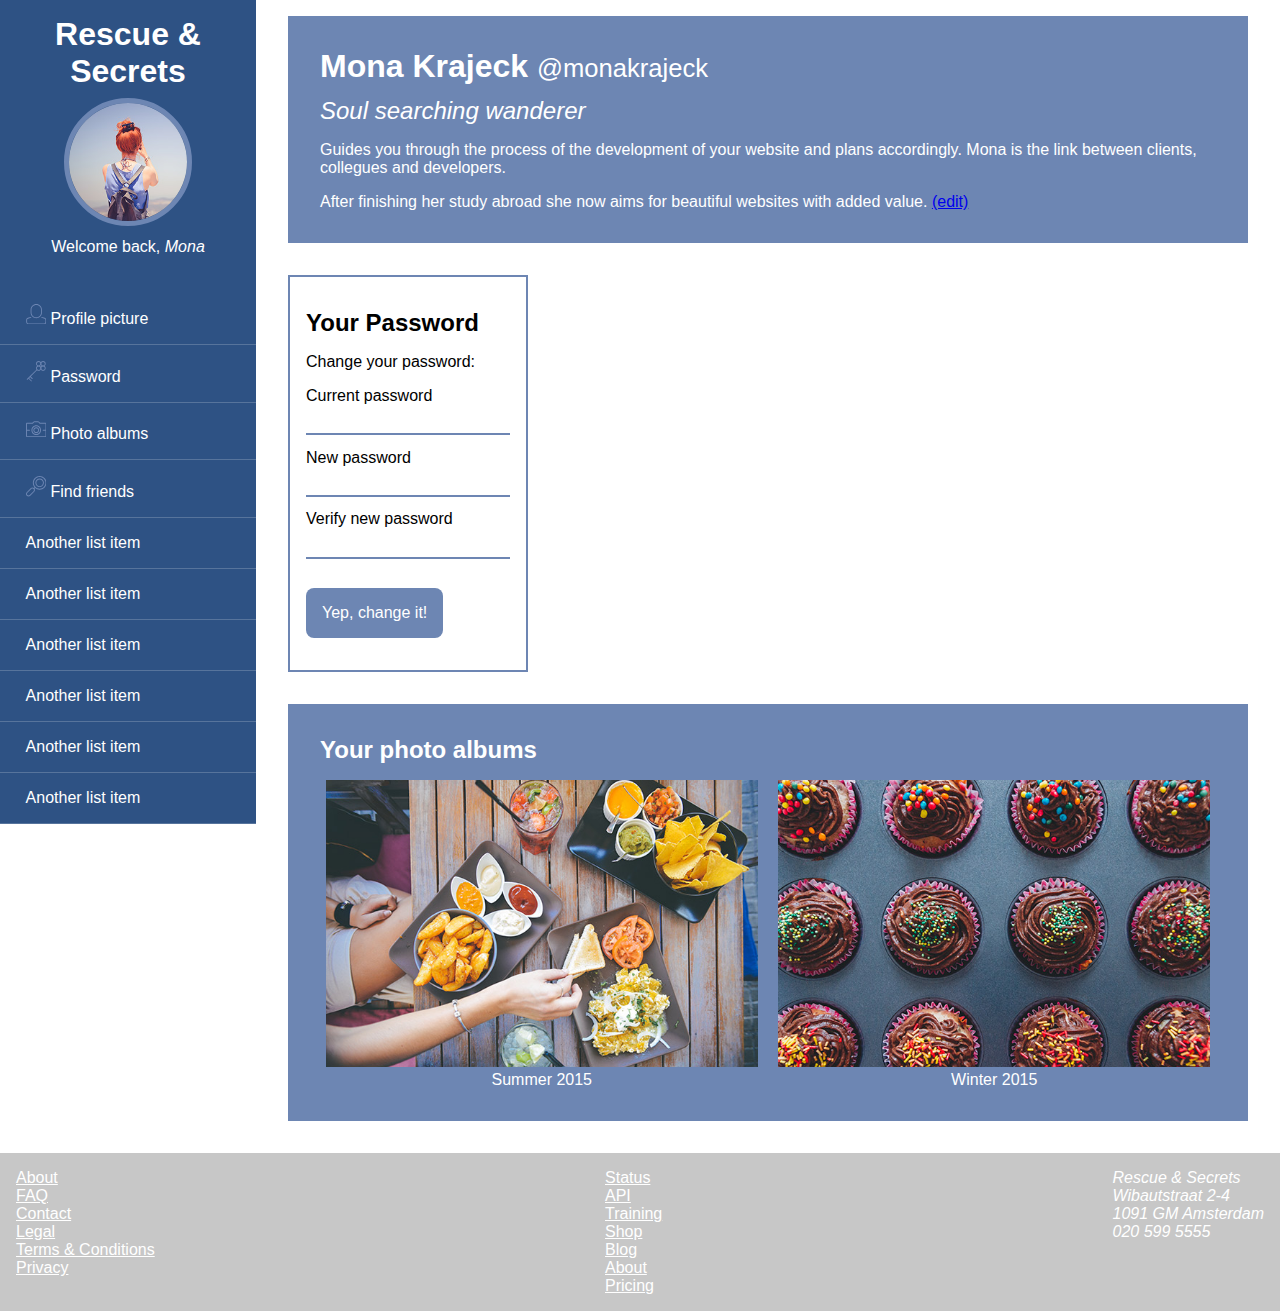
==== exercise-1/index.html @ d5159899 "name change for structure" ====
<!DOCTYPE html>
<html lang="en">
	<head>
		<meta charset="utf-8">
		<title>Profile of Mona Krajeck</title>
		<meta name="description" content="">
		<meta name="viewport" content="width=device-width, initial-scale=1">
		<link href='favicon.ico' rel='shortcut icon'>
		<link rel="stylesheet" href="style.css">
	</head>
	<body>

		<!-- De header, met een navigatie -->

		<header>
			<h1>Rescue & Secrets</h1>
			<figure>
				<img src="images/profile-picture-thumb.jpg" alt="Profile picture of Monica Krajeck">
			</figure>
			<p>Welcome back, <em>Mona</em></p>
			<nav>
				<ul>
					<li>
						<a href="#profile-picture">
							<svg xmlns="http://www.w3.org/2000/svg" version="1.1" x="0" y="0" width="622.4" height="622.4" viewBox="0 0 622.4 622.4" xml:space="preserve"><path d="M312.5 430.4c-95.3 0-172.9-77.6-172.9-172.9v-84.6C139.6 77.6 217.1 0 312.5 0 407.8 0 485.4 77.6 485.4 172.9v84.6C485.4 352.8 407.8 430.4 312.5 430.4zM312.5 27.4c-80.2 0-145.5 65.3-145.5 145.5v84.6c0 80.2 65.3 145.5 145.5 145.5 80.2 0 145.5-65.3 145.5-145.5v-84.6C458 92.7 392.7 27.4 312.5 27.4zM543.8 622.4H78.6c-40.5 0-73.4-32.9-73.4-73.4V484.6c0-24 12.1-56.1 69.6-72.9l69.6-19.3c7.3-2 14.8 2.3 16.9 9.6 2 7.3-2.3 14.8-9.6 16.9l-69.4 19.2c-49.7 14.5-49.7 38.6-49.7 46.5v64.4c0 25.4 20.6 46 46 46h465.2c25.4 0 46-20.6 46-46V484.6c0-21.4-16.8-37-49.8-46.5l-66.2-18.5c-7.3-2-11.5-9.6-9.5-16.9 2-7.3 9.6-11.6 16.9-9.5l66.3 18.5c57.6 16.6 69.7 48.8 69.7 72.9v64.4C617.2 589.5 584.3 622.4 543.8 622.4z"/></svg>
							Profile picture
						</a>
					</li>
					<li>
						<a href="#password">
							<svg xmlns="http://www.w3.org/2000/svg" version="1.1" x="0" y="0" width="663.1" height="663.1" viewBox="0 0 663.1 663.1" xml:space="preserve"><path d="M552.4 170.2c-46.9 0-85.1-38.2-85.1-85.1 0-46.9 38.2-85.1 85.1-85.1 46.9 0 85.1 38.2 85.1 85.1C637.5 132.1 599.3 170.2 552.4 170.2zM552.4 28.6c-31.2 0-56.6 25.4-56.6 56.6 0 31.2 25.4 56.6 56.6 56.6 31.2 0 56.6-25.4 56.6-56.6C609 53.9 583.6 28.6 552.4 28.6zM552.4 318.4L552.4 318.4c-46.9 0-85.1-38.2-85.1-85.1 0-46.9 38.2-85.1 85.1-85.1 46.9 0 85.1 38.2 85.1 85.1C637.5 280.2 599.4 318.4 552.4 318.4zM552.4 176.7c-31.2 0-56.6 25.4-56.6 56.6 0 31.2 25.4 56.6 56.6 56.6 31.2 0 56.6-25.4 56.6-56.6C609 202.1 583.6 176.7 552.4 176.7z"/><path d="M410.4 170.2h0c-46.9 0-85.1-38.2-85.1-85.1 0-46.9 38.2-85.1 85.1-85.1 46.9 0 85.1 38.2 85.1 85.1 0 22.7-8.8 44.1-24.9 60.2C454.5 161.4 433.1 170.2 410.4 170.2zM410.3 28.6c-31.2 0-56.6 25.4-56.6 56.6 0 31.2 25.4 56.6 56.6 56.6h0c15.1 0 29.3-5.9 40-16.6 10.7-10.7 16.6-24.9 16.6-40C466.9 53.9 441.5 28.6 410.3 28.6zM410.3 318.4L410.3 318.4c-46.9 0-85.1-38.2-85.1-85.1 0-46.9 38.2-85.1 85.1-85.1 46.9 0 85.1 38.2 85.1 85.1C495.4 280.2 457.3 318.4 410.3 318.4zM410.3 176.7c-31.2 0-56.6 25.4-56.6 56.6 0 31.2 25.4 56.6 56.6 56.6 31.2 0 56.6-25.4 56.6-56.6C466.9 202.1 441.5 176.7 410.3 176.7z"/><path d="M39.8 611.4c-3.7 0-7.3-1.4-10.1-4.2 -5.6-5.6-5.6-14.6 0-20.2l313.5-313.5c5.6-5.6 14.6-5.6 20.2 0 5.6 5.6 5.6 14.6 0 20.2L49.9 607.2C47.1 610 43.5 611.4 39.8 611.4zM202.8 585.6c-3.7 0-7.3-1.4-10.1-4.2l-63.5-63.5c-5.6-5.6-5.6-14.6 0-20.2 5.6-5.6 14.6-5.6 20.2 0l63.5 63.5c5.6 5.6 5.6 14.6 0 20.2C210.1 584.2 206.4 585.6 202.8 585.6zM176.1 663.1c-3.7 0-7.3-1.4-10.1-4.2L77.1 570c-5.6-5.6-5.6-14.6 0-20.2 5.6-5.6 14.6-5.6 20.2 0l88.9 88.9c5.6 5.6 5.6 14.6 0 20.2C183.4 661.7 179.7 663.1 176.1 663.1z"/></svg>
							Password
						</a>
					</li>
					<li>
						<a href="#photo-albums">
							<svg xmlns="http://www.w3.org/2000/svg" version="1.1" x="0" y="0" width="612" height="612" viewBox="0 0 612 612" xml:space="preserve"><path d="M581.3 541.3H30.7C13.8 541.3 0 527.5 0 510.5V145.2c0-17 13.8-30.7 30.7-30.7h149.7c4.9 0 13.2-3.8 16.4-7.4l16.7-19c8.6-9.8 24.9-17.2 38-17.2h107.4c13.1 0 29.4 7.4 38 17.2l16.7 19c3.2 3.7 11.5 7.4 16.4 7.4h151.3c17 0 30.7 13.8 30.7 30.7v365.3C612 527.5 598.2 541.3 581.3 541.3zM30.7 143.2c-1.1 0-2 0.9-2 2v365.3c0 1.1 0.9 2 2 2h550.5c1.1 0 2-0.9 2-2V145.2c0-1.1-0.9-2-2-2H430c-13.1 0-29.4-7.4-38-17.2l-16.7-19c-3.2-3.7-11.5-7.4-16.4-7.4H251.5c-4.9 0-13.2 3.7-16.4 7.4l-16.7 19c-8.6 9.8-24.9 17.2-38 17.2H30.7zM306 476.7c-79.2 0-143.6-64.4-143.6-143.6 0-79.2 64.4-143.6 143.6-143.6s143.6 64.4 143.6 143.6C449.6 412.2 385.2 476.7 306 476.7zM306 218.1c-63.4 0-114.9 51.6-114.9 114.9 0 63.4 51.6 114.9 114.9 114.9s114.9-51.6 114.9-114.9C420.9 269.7 369.4 218.1 306 218.1zM593 350.7h-81.2c-7.9 0-14.4-6.4-14.4-14.4s6.4-14.4 14.4-14.4h81.2c7.9 0 14.4 6.4 14.4 14.4S600.9 350.7 593 350.7zM105.7 350.7H19.7c-7.9 0-14.4-6.4-14.4-14.4s6.4-14.4 14.4-14.4h86c7.9 0 14.4 6.4 14.4 14.4S113.6 350.7 105.7 350.7zM306 419.6c-47.7 0-86.5-38.8-86.5-86.5 0-47.7 38.8-86.5 86.5-86.5 47.7 0 86.5 38.8 86.5 86.5C392.5 380.8 353.7 419.6 306 419.6zM306 275.3c-31.9 0-57.8 25.9-57.8 57.8 0 31.9 25.9 57.8 57.8 57.8 31.9 0 57.8-25.9 57.8-57.8C363.8 301.2 337.9 275.3 306 275.3z"/></svg>
							Photo albums
						</a>
					</li>
					<li>
						<a href="#find-friends">
							<svg xmlns="http://www.w3.org/2000/svg" version="1.1" x="0" y="0" width="612" height="612" viewBox="0 0 612 612" xml:space="preserve"><path d="M408 407.9c-54.5 0-105.7-21.2-144.2-59.7 -79.5-79.5-79.5-208.9 0-288.4 38.5-38.5 89.7-59.7 144.2-59.7 54.5 0 105.7 21.2 144.2 59.7C590.8 98.3 612 149.5 612 204s-21.2 105.7-59.7 144.2C513.7 386.7 462.5 407.9 408 407.9zM408 29.2c-46.7 0-90.6 18.2-123.6 51.2 -68.1 68.1-68.1 179 0 247.2 33 33 76.9 51.2 123.6 51.2 46.7 0 90.6-18.2 123.6-51.2 33-33 51.2-76.9 51.2-123.6s-18.2-90.6-51.2-123.6C498.6 47.4 454.7 29.2 408 29.2zM244.2 382.4c-3.7 0-7.5-1.4-10.3-4.3 -5.7-5.7-5.7-14.9 0-20.6l23.4-23.4c5.7-5.7 14.9-5.7 20.6 0 5.7 5.7 5.7 14.9 0 20.6L254.5 378.1C251.7 381 247.9 382.4 244.2 382.4zM75.6 612c-20.2 0-39.2-7.9-53.4-22.1C7.9 575.6 0 556.6 0 536.4c0-20.2 7.9-39.2 22.1-53.4l116.3-116.3c14.3-14.3 33.2-22.1 53.4-22.1 20.2 0 39.2 7.9 53.4 22.1 29.5 29.5 29.5 77.4 0 106.9L129 589.9C114.7 604.1 95.7 612 75.6 612zM191.8 373.8c-12.4 0-24 4.8-32.8 13.6L42.8 503.7c-8.8 8.8-13.6 20.4-13.6 32.8 0 12.4 4.8 24 13.6 32.8 8.8 8.8 20.4 13.6 32.8 13.6 12.4 0 24-4.8 32.8-13.6l116.3-116.3c18.1-18.1 18.1-47.5 0-65.6C215.9 378.6 204.2 373.8 191.8 373.8zM408 332.3c-34.3 0-66.5-13.4-90.7-37.6 -50-50-50-131.4 0-181.5 24.2-24.2 56.5-37.6 90.7-37.6 34.3 0 66.5 13.4 90.7 37.6 50 50 50 131.4 0 181.5C474.5 318.9 442.3 332.3 408 332.3zM408 104.8c-26.5 0-51.4 10.3-70.1 29 -38.6 38.6-38.6 101.5 0 140.2 18.7 18.7 43.6 29 70.1 29 26.5 0 51.4-10.3 70.1-29 38.6-38.7 38.6-101.5 0-140.2C459.4 115.2 434.5 104.8 408 104.8z"/></svg>
							Find friends
						</a>
					</li>
					<li><a href="#">Another list item</a></li>
					<li><a href="#">Another list item</a></li>
					<li><a href="#">Another list item</a></li>
					<li><a href="#">Another list item</a></li>
					<li><a href="#">Another list item</a></li>
					<li><a href="#">Another list item</a></li>
				</ul>
			</nav>
		</header>



		<!-- De main content begint hier -->
		<main>
			<article>
				<header>
					<h1>Mona Krajeck <span>@monakrajeck</span></h1>
					<h2>Soul searching wanderer</h2>
				</header>
				<p>
					Guides you through the process of the development of your website and plans accordingly. Mona is the link between clients, collegues and developers.
				</p>
				<p>
					After finishing her study abroad she now aims for beautiful websites with added value. <a href="/">(edit)</a>
				</p>
			</article>


			<!-- Deze code mag je in week twee uit de comments halen -->
			<!-- <article id="profile-picture">
				<div>
					<figure class="current-profile-picture">
						<img class="profile-picture" src="images/profile-picture.jpg">
					</figure>
				</div>
								<div>
					<header>
										<h2>Your profile picture</h2>
						<h3>Upload a new profile picture</h3>
					</header>
					<a title="Opens upload window" role="button" href="/">Upload</a>
				</div>
				<section class="filter-effects">
					<header>
								<h3>Select a filter</h3>
					</header>
									<figure class="effect-01">
						<img class="profile-picture " src="images/profile-picture.jpg" alt="Image effect: lighten">
						<figcaption>Lighten</figcaption>
					</figure>

									<figure class="effect-02">
						<img class="profile-picture" src="images/profile-picture.jpg" alt="Image effect: overlay">
						<figcaption>Overlay</figcaption>
					</figure>

								<figure class="effect-03">
						<img class="profile-picture" src="images/profile-picture.jpg" alt="Image effect: soft light">
						<figcaption>Soft Light</figcaption>
					</figure>

					<figure class="effect-04">
							<img class="profile-picture" src="images/profile-picture.jpg" alt="Image effect: color">
						<figcaption>Color</figcaption>
					</figure>

										<figure class="effect-05">
						<img class="profile-picture" src="images/profile-picture.jpg" alt="Image effect: difference">
						<figcaption>Difference</figcaption>
					</figure>
				</section>
						<a role="button" href="/">Save</a>
			</article> -->


			<article id="password">
				<header>
					<h2>Your Password</h2>
				</header>

				<form action="" method="post">
					<fieldset>
						<legend>Change your password:</legend>
						<label>
							<span>Current password</span>
							<input id="current-password" type="password" required>
						</label>
						<label>
							<span>New password</span>
							<input id="current-password" type="password" required>
						</label>
						<label>
							<span>Verify new password</span>
							<input id="current-password" type="password" required>
						</label>
						<button role="button" type="submit">Yep, change it!</button>
					</fieldset>
				</form>
			</article>

			<article id="photo-albums">
				<header>
					<h2>Your photo albums</h2>
				</header>

				<figure>
					<img src="images/image-01.jpg" alt="Photoalbum of Summer 2015">
					<figcaption>
						Summer 2015
					</figcaption>
				</figure>
				<figure>
					<img src="images/image-02.jpg" alt="Photoalbum of winter 2015">
				
					<figcaption>
						Winter 2015
					</figcaption>
				</figure>
			</article>
			<!-- Dit mag je in week 3 uit de comments halen. -->
				<!-- <article id="find-friends">
					<header>
						<h2>Find friends</h2>
						<a href="#password">
													<svg xmlns="http://www.w3.org/2000/svg" version="1.1" x="0" y="0" width="612" height="612" viewBox="0 0 612 612" xml:space="preserve"><path d="M423.2 438c-3.8 0-7.5-1.4-10.4-4.3L178.4 199.2c-5.7-5.7-5.7-15.1 0-20.8 5.8-5.8 15.1-5.8 20.8 0l234.5 234.5c5.8 5.8 5.8 15.1 0 20.8C430.8 436.5 427 438 423.2 438zM188.8 438c-3.8 0-7.5-1.4-10.4-4.3 -5.7-5.7-5.7-15.1 0-20.8l234.4-234.5c5.8-5.8 15.1-5.8 20.8 0 5.8 5.7 5.8 15.1 0 20.8l-234.4 234.5C196.3 436.5 192.5 438 188.8 438z"/><path d="M306 612v-14.7l0 14.7c-168.7 0-306-137.3-306-306C0 137.3 137.3 0 306 0c168.7 0 306 137.3 306 306C612 474.7 474.7 612 306 612zM306 29.4c-152.5 0-276.6 124.1-276.6 276.6 0 152.5 124.1 276.6 276.6 276.6h0c152.5 0 276.5-124.1 276.5-276.6C582.6 153.5 458.5 29.4 306 29.4z"/></svg>
												</a>
					</header>
									<figure class="effect-01">
						<img class="profile-picture " src="images/profile-picture-08.jpg">
											<figcaption>Sarah S.</figcaption>
					</figure>
					<figure class="effect-04">
											<img class="profile-picture " src="images/profile-picture-01.jpg">
						<figcaption>Nerwin B.</figcaption>
					</figure>
					<figure class="effect-01">
						<img class="profile-picture " src="images/profile-picture-02.jpg">
						<figcaption>Lighten</figcaption>
					</figure>
										<figure class="effect-03">
						<img class="profile-picture " src="images/profile-picture-03.jpg">
											<figcaption>Lighten</figcaption>
					</figure>
					<figure class="effect-01">
										<img class="profile-picture " src="images/profile-picture-04.jpg">
						<figcaption>Lighten</figcaption>
					</figure>
										<figure class="effect-05">
						<img class="profile-picture " src="images/profile-picture-05.jpg">
											<figcaption>Lighten</figcaption>
					</figure>
					<figure class="effect-01">
										<img class="profile-picture " src="images/profile-picture-06.jpg">
						<figcaption>Lighten</figcaption>
					</figure>
										<figure class="effect-05">
						<img class="profile-picture " src="images/profile-picture-07.jpg">
											<figcaption>Lighten</figcaption>
					</figure>
				</article>
				<div title="Load more articles" class="loader">Loading…</div> -->
		</main>
		<footer>
			<nav>
				<ul>
					<li><a href="">About</a></li>
					<li><a href="">FAQ</a></li>
					<li><a href="">Contact</a></li>
					<li><a href="">Legal</a></li>
					<li><a href="">Terms & Conditions</a></li>
					<li><a href="">Privacy</a></li>
				</ul>
			</nav>

			<ul>
				<li><a href="">Status</a></li>
				<li><a href="">API</a></li>
				<li><a href="">Training</a></li>
				<li><a href="">Shop</a></li>
				<li><a href="">Blog</a></li>
				<li><a href="">About</a></li>
				<li><a href="">Pricing</a></li>
			</ul>

			<address>
				<ul>
					<li>Rescue & Secrets</li>
					<li>Wibautstraat 2-4</li>
					<li>1091 GM Amsterdam</li>
					<li>020 599 5555</li>
				</ul>
			</address>
		</footer>
	</body>
</html>
---- exercise-1/style.css ----
/*Fancy Ampersands
 */

@font-face {
	font-family: Ampersand;
	src: local('Palatino-Italic'),local('Garamond-Italic'), local('Baskerville-Italic'), local('GoudyOldStyleT-Italic');
	unicode-range: U+26;
}

h1 {
	font-family: Ampersand, Helvetica, sans-serif;
}

@import url(https://fonts.googleapis.com/css?family=Open+Sans);

/* reset */
* {
	margin: 0;
	padding: 0;
	box-sizing: border-box;
}

body {
	max-width: 100%;
	display: -webkit-box;
	display: -webkit-flex;
	display: -ms-flexbox;
	display: flex;
	-webkit-box-orient: horizontal;
	-webkit-box-direction: normal;
	-webkit-flex-direction: row;
	    -ms-flex-direction: row;
	        flex-direction: row;
	-webkit-flex-wrap: wrap;
	    -ms-flex-wrap: wrap;
	        flex-wrap: wrap;
	-webkit-box-align: start;
	-webkit-align-items: flex-start;
	    -ms-flex-align: start;
	        align-items: flex-start;
	font-family: 'Open Sans', sans-serif;
}

/* header */
body > header {
	width: 20%;
	background-color: #2E5284;
}

body > header h1 {
	color: white;
	text-align: center;
	margin-top: .5em;
	font-family: Ampersand, Helvetica, sans-serif;
}

body > header figure {
	margin: .5em 0;
	text-align: center;
}

body > header figure img {
	width: 50%;
	border-radius: 50%;
	border: 5px solid #6D86B3;
}

body > header p {
	color: #fff;
	text-align: center;
}

body > header nav {
	margin-top: 2em;
}

body > header nav ul li {
	padding: 1em 1.6em;
	list-style-type: none;
	vertical-align: middle;
	border-bottom: 1px solid rgba(255,255,255,0.2);
}

body > header nav ul li:hover {
	background-color: rgba(255,255,255,0.1);
}

body > header nav ul li a {
	text-decoration: none;
	color: #fff;
}

body > header nav ul li svg {
	width: 10%;
	height: auto;
}

a[href="#profile-picture"], a[href="#password"], a[href="#photo-albums"], a[href="#find-friends"] {
	fill: #6D86B3;
}

/* main */
main {
	width: 80%;
	padding: 0 2em;
}


/* first article */
main > article:first-of-type {
	margin-top: 1em;
	padding: 2em;
	background-color: #6D86B3;
	color: #fff;
}

main > article:first-of-type header h1 {
	font-size: 2em;
}

main > article:first-of-type header h1 span {
	font-size: .8em;
	font-weight: lighter;
}

main > article:first-of-type header h2 {
	margin: .5em 0;
	font-weight: lighter;
	font-style: italic;
}

main > article:first-of-type p {
	margin-top: 1em;
}

/* password */
#password {
	width: 25%;
	margin: 2em 0;
	padding: 16px;
	padding: 1rem;
	border: 2px solid #6D86B3;
}

#password header {
	margin: 1em 0;
}

#password fieldset {
	border: none;
}

#password fieldset legend {
	margin: 1em 0;
}

#password fieldset label input {
	display: block;
	width: 100%;
	margin: 1em 0;
	border: none;
	border-bottom: 2px inset #6D86B3;
}

#password fieldset label input:focus {
    outline: none;
}

#password fieldset button {
	margin: 1em 0;
	padding: 1em;
	background-color: #6D86B3;
	color: white;
	font-size: 1em;
	border: none;
	border-radius: .5em;
}
   

/* photo-albums */
#photo-albums {
	margin: 2em 0;
	padding: 2em 0;
	text-align: center;
	background-color: #6D86B3;
}

#photo-albums header {
	margin: 0 0 1em 2em;	
	color: white;
	text-align: left;
}

#photo-albums figure {
	width: 45%;
	margin: 0 0.5em;
	display: inline-block;
	color: white;
}

#photo-albums figure img {
	width: 100%;
}


/* footer */ 
footer {
	width: 100%;
	padding: 16px;
	padding: 1rem;
	display: -webkit-box;
	display: -webkit-flex;
	display: -ms-flexbox;
	display: flex;
	-webkit-box-orient: horizontal;
	-webkit-box-direction: normal;
	-webkit-flex-direction: row;
	    -ms-flex-direction: row;
	        flex-direction: row;
	background-color: #C7C7C7;
	-webkit-box-pack: justify;
	-webkit-justify-content: space-between;
	    -ms-flex-pack: justify;
	        justify-content: space-between;
}
footer * {
	color: white;
}
footer address {
	-webkit-box-ordinal-group: 2;
	-webkit-order: 1;
	    -ms-flex-order: 1;
	        order: 1;
}

footer ul li {
	list-style-type: none;
}


/* mediaqueries */

@media only screen and (max-width: 850px) {
	
	/* header */
	body > header{
		width: 100%;
	}
	
	body > header figure img {
		width: 25%;
		border-radius: 50%;
		border: 5px solid #6D86B3;
	}


	body > header nav {
	     padding: 0; 
	}
	
	body > header nav ul {
		text-align: center;
	    overflow: scroll;
	    height: 30vh;
	}

	body > header nav ul li {
	    display: inline-block;
	    width: 40%;
	}

	body > header nav ul li svg {
	    width: 1.5em;
	    height: auto;
	}
	
	/* main */
	main {
	    width: 100%;
	}
	/* footer */ 
	footer {
		-webkit-box-orient: vertical;
		-webkit-box-direction: normal;
		-webkit-flex-direction: column;
		    -ms-flex-direction: column;
		        flex-direction: column;
		-webkit-flex-wrap: wrap;
		    -ms-flex-wrap: wrap;
		        flex-wrap: wrap;
		text-align: center;
		font-size: .9em;
		padding: .5em 0;
	}

	footer > nav, footer > ul {
		margin-bottom: 1em;
	}
}

@media only screen and (max-width: 650px) {
	#photo-albums figure {
	    width: 80%;
	}
}
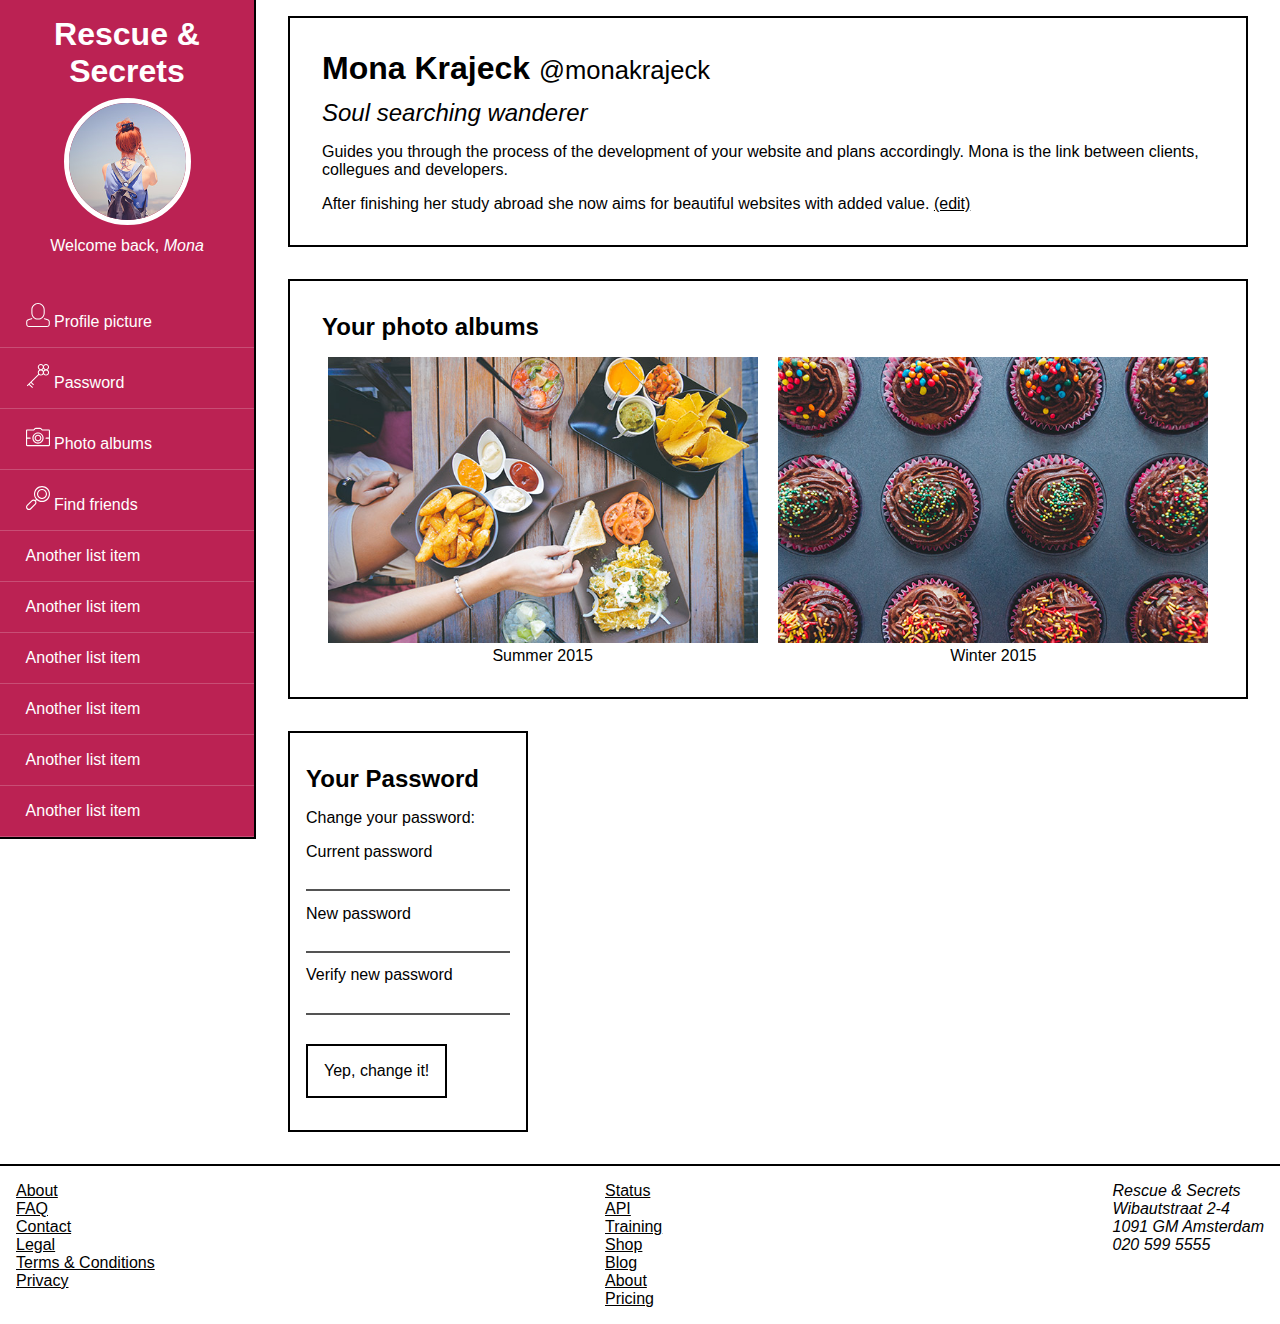
==== commit 3f94126f: "css" ====
--- a/exercise-1/index.html
+++ b/exercise-1/index.html
@@ -60,7 +60,7 @@
 		<main>
 			<article>
 				<header>
-					<h1>Mona Krajeck <span>@monakrajeck</span></h1>
+					<h1>Mona Krajeck <span class="article-span">@monakrajeck</span></h1>
 					<h2>Soul searching wanderer</h2>
 				</header>
 				<p>
@@ -117,6 +117,27 @@
 				</section>
 						<a role="button" href="/">Save</a>
 			</article> -->
+
+
+			<article id="photo-albums">
+				<header>
+					<h2>Your photo albums</h2>
+				</header>
+
+				<figure>
+					<img src="images/image-01.jpg" alt="Photoalbum of Summer 2015">
+					<figcaption>
+						Summer 2015
+					</figcaption>
+				</figure>
+				<figure>
+					<img src="images/image-02.jpg" alt="Photoalbum of winter 2015">
+				
+					<figcaption>
+						Winter 2015
+					</figcaption>
+				</figure>
+			</article>
 
 
 			<article id="password">
@@ -143,26 +164,6 @@
 					</fieldset>
 				</form>
 			</article>
-
-			<article id="photo-albums">
-				<header>
-					<h2>Your photo albums</h2>
-				</header>
-
-				<figure>
-					<img src="images/image-01.jpg" alt="Photoalbum of Summer 2015">
-					<figcaption>
-						Summer 2015
-					</figcaption>
-				</figure>
-				<figure>
-					<img src="images/image-02.jpg" alt="Photoalbum of winter 2015">
-				
-					<figcaption>
-						Winter 2015
-					</figcaption>
-				</figure>
-			</article>
 			<!-- Dit mag je in week 3 uit de comments halen. -->
 				<!-- <article id="find-friends">
 					<header>
--- a/exercise-1/style.css
+++ b/exercise-1/style.css
@@ -19,6 +19,8 @@
 	padding: 0;
 	box-sizing: border-box;
 }
+
+/* body */
 
 body {
 	max-width: 100%;
@@ -44,11 +46,30 @@
 /* header */
 body > header {
 	width: 20%;
-	background-color: #2E5284;
+	border: 2px solid #000;
+	border-left: 0;
+	border-top: 0;
+	color: #000;
+	transition: .5s all ease;
+}
+
+body > header:hover{
+	background-color: #BB2253;
+	color: #fff;
+	border-left: 0;
+	border-top: 0;
+}
+
+body > header:hover a{
+	color: #fff;
+	fill: #fff;
+}
+
+body > header:hover img{
+	border: 5px solid #fff;
 }
 
 body > header h1 {
-	color: white;
 	text-align: center;
 	margin-top: .5em;
 	font-family: Ampersand, Helvetica, sans-serif;
@@ -62,11 +83,11 @@
 body > header figure img {
 	width: 50%;
 	border-radius: 50%;
-	border: 5px solid #6D86B3;
+	border: 5px solid #EC185D;
+	transition: .5s all ease;
 }
 
 body > header p {
-	color: #fff;
 	text-align: center;
 }
 
@@ -79,6 +100,7 @@
 	list-style-type: none;
 	vertical-align: middle;
 	border-bottom: 1px solid rgba(255,255,255,0.2);
+	transition: .5s all ease;
 }
 
 body > header nav ul li:hover {
@@ -87,16 +109,17 @@
 
 body > header nav ul li a {
 	text-decoration: none;
-	color: #fff;
+	color: #000;
+	transition: .5s all ease;
 }
 
 body > header nav ul li svg {
-	width: 10%;
-	height: auto;
+	width: 1.5em;
+	height: 1.5em;
 }
 
 a[href="#profile-picture"], a[href="#password"], a[href="#photo-albums"], a[href="#find-friends"] {
-	fill: #6D86B3;
+	fill: #EC185D;
 }
 
 /* main */
@@ -110,11 +133,18 @@
 main > article:first-of-type {
 	margin-top: 1em;
 	padding: 2em;
-	background-color: #6D86B3;
-	color: #fff;
-}
-
-main > article:first-of-type header h1 {
+	color: #000;
+	border: 2px solid #000;
+	position: relative;
+	transition: .5s all ease;
+}
+
+main > article:first-of-type:hover{
+	background-color: #FFB383;
+	color: #fff;
+}
+
+main > article:first-of-type header h1{
 	font-size: 2em;
 }
 
@@ -131,6 +161,10 @@
 
 main > article:first-of-type p {
 	margin-top: 1em;
+}
+
+main > article:first-of-type a {
+	color: #000;
 }
 
 /* password */
@@ -139,7 +173,7 @@
 	margin: 2em 0;
 	padding: 16px;
 	padding: 1rem;
-	border: 2px solid #6D86B3;
+	border: 2px solid #000;
 }
 
 #password header {
@@ -159,7 +193,11 @@
 	width: 100%;
 	margin: 1em 0;
 	border: none;
-	border-bottom: 2px inset #6D86B3;
+	border-bottom: 2px inset #000;
+}
+#password:hover button{
+	background-color: #FFB383;
+	color: #fff;
 }
 
 #password fieldset label input:focus {
@@ -169,11 +207,11 @@
 #password fieldset button {
 	margin: 1em 0;
 	padding: 1em;
-	background-color: #6D86B3;
-	color: white;
+	background-color: #fff;
+	color: #000;
 	font-size: 1em;
-	border: none;
-	border-radius: .5em;
+	border: 2px solid #000;
+	transition: .5s all ease;
 }
    
 
@@ -182,12 +220,19 @@
 	margin: 2em 0;
 	padding: 2em 0;
 	text-align: center;
-	background-color: #6D86B3;
+	background-color: #fff;
+	border: 2px solid #000;
+	color: #000;
+	transition: .5s all ease;
+}
+
+#photo-albums:hover{
+	background-color: #FF9171;
+	color: #fff;
 }
 
 #photo-albums header {
 	margin: 0 0 1em 2em;	
-	color: white;
 	text-align: left;
 }
 
@@ -195,7 +240,6 @@
 	width: 45%;
 	margin: 0 0.5em;
 	display: inline-block;
-	color: white;
 }
 
 #photo-albums figure img {
@@ -208,6 +252,9 @@
 	width: 100%;
 	padding: 16px;
 	padding: 1rem;
+	border-top: 2px solid #000;
+	color: #000;
+	transition: .5s all ease;
 	display: -webkit-box;
 	display: -webkit-flex;
 	display: -ms-flexbox;
@@ -217,14 +264,23 @@
 	-webkit-flex-direction: row;
 	    -ms-flex-direction: row;
 	        flex-direction: row;
-	background-color: #C7C7C7;
 	-webkit-box-pack: justify;
 	-webkit-justify-content: space-between;
 	    -ms-flex-pack: justify;
 	        justify-content: space-between;
 }
-footer * {
-	color: white;
+
+footer:hover{
+	background-color: #BB2253;
+}
+
+footer:hover *{
+	color: #fff;
+}
+
+footer *{
+	color: #000;
+	transition: .5s all ease;
 }
 footer address {
 	-webkit-box-ordinal-group: 2;
@@ -268,16 +324,17 @@
 	    display: inline-block;
 	    width: 40%;
 	}
-
-	body > header nav ul li svg {
-	    width: 1.5em;
-	    height: auto;
-	}
 	
 	/* main */
 	main {
 	    width: 100%;
 	}
+	
+	/* password */ 
+	#password{
+		width: 100%;
+	}
+
 	/* footer */ 
 	footer {
 		-webkit-box-orient: vertical;
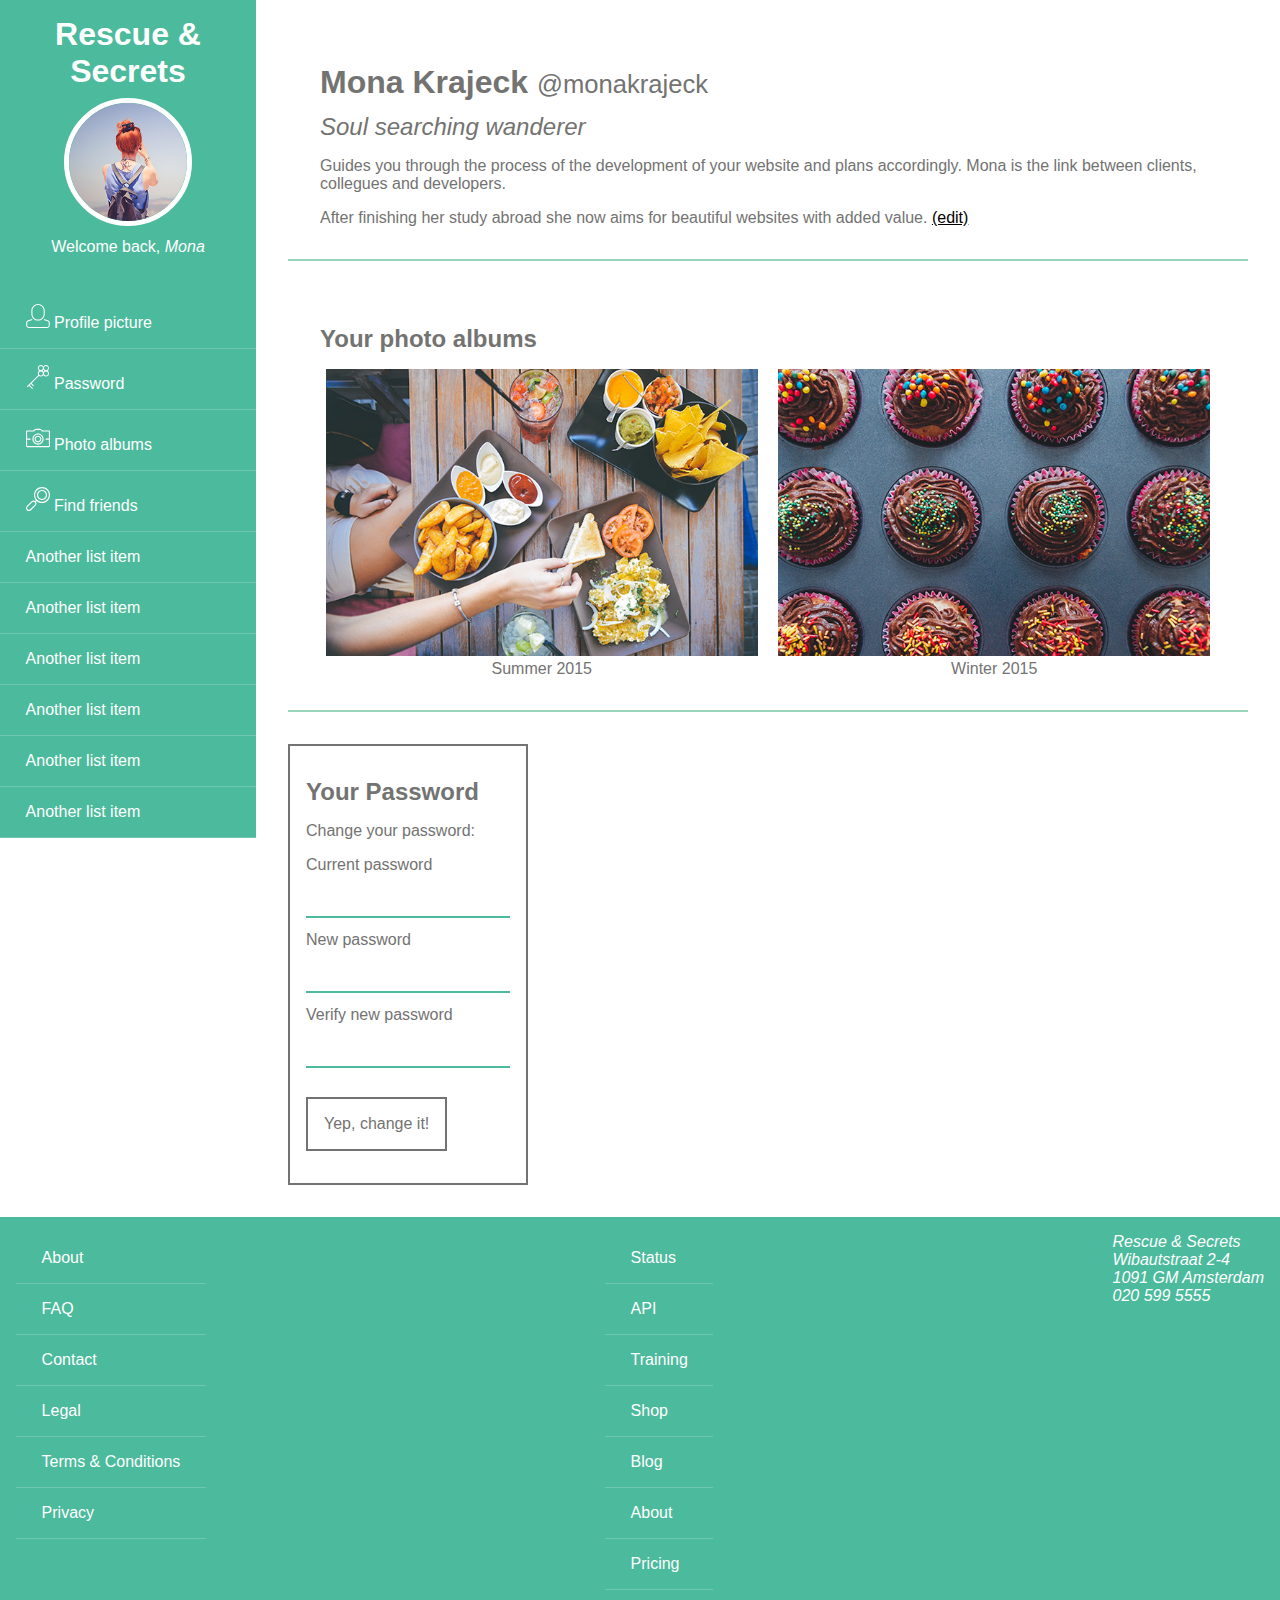
==== commit 17396697: "Removed unneccesary selectors" ====
--- a/exercise-1/index.html
+++ b/exercise-1/index.html
@@ -218,16 +218,18 @@
 					<li><a href="">Privacy</a></li>
 				</ul>
 			</nav>
-
-			<ul>
-				<li><a href="">Status</a></li>
-				<li><a href="">API</a></li>
-				<li><a href="">Training</a></li>
-				<li><a href="">Shop</a></li>
-				<li><a href="">Blog</a></li>
-				<li><a href="">About</a></li>
-				<li><a href="">Pricing</a></li>
-			</ul>
+			
+			<nav>
+				<ul>
+					<li><a href="">Status</a></li>
+					<li><a href="">API</a></li>
+					<li><a href="">Training</a></li>
+					<li><a href="">Shop</a></li>
+					<li><a href="">Blog</a></li>
+					<li><a href="">About</a></li>
+					<li><a href="">Pricing</a></li>
+				</ul>
+			</nav>
 
 			<address>
 				<ul>
--- a/exercise-1/style.css
+++ b/exercise-1/style.css
@@ -46,124 +46,100 @@
 /* header */
 body > header {
 	width: 20%;
-	border: 2px solid #000;
 	border-left: 0;
 	border-top: 0;
-	color: #000;
-	transition: .5s all ease;
-}
-
-body > header:hover{
-	background-color: #BB2253;
-	color: #fff;
-	border-left: 0;
-	border-top: 0;
-}
-
-body > header:hover a{
-	color: #fff;
-	fill: #fff;
-}
-
-body > header:hover img{
-	border: 5px solid #fff;
-}
-
-body > header h1 {
+	background-color: #4CBA9C;
+	color: #fff;
+	-webkit-transition: .5s all ease;
+	        transition: .5s all ease;
+}
+header h1 {
 	text-align: center;
 	margin-top: .5em;
 	font-family: Ampersand, Helvetica, sans-serif;
 }
-
-body > header figure {
+header figure {
 	margin: .5em 0;
 	text-align: center;
 }
 
-body > header figure img {
+header figure img {
 	width: 50%;
 	border-radius: 50%;
-	border: 5px solid #EC185D;
-	transition: .5s all ease;
-}
-
-body > header p {
+	border: 5px solid #fff;
+}
+
+header p {
 	text-align: center;
 }
 
-body > header nav {
+header nav {
 	margin-top: 2em;
 }
 
-body > header nav ul li {
+nav ul li {
 	padding: 1em 1.6em;
 	list-style-type: none;
 	vertical-align: middle;
 	border-bottom: 1px solid rgba(255,255,255,0.2);
-	transition: .5s all ease;
-}
-
-body > header nav ul li:hover {
+	-webkit-transition: .5s all ease;
+	        transition: .5s all ease;
+}
+
+nav ul li:hover {
 	background-color: rgba(255,255,255,0.1);
 }
 
-body > header nav ul li a {
+ul li a {
 	text-decoration: none;
-	color: #000;
-	transition: .5s all ease;
-}
-
-body > header nav ul li svg {
+	fill: #fff;
+	color: #fff;
+	-webkit-transition: .5s all ease;
+	        transition: .5s all ease;
+}
+
+ul li svg {
 	width: 1.5em;
 	height: 1.5em;
-}
-
-a[href="#profile-picture"], a[href="#password"], a[href="#photo-albums"], a[href="#find-friends"] {
-	fill: #EC185D;
 }
 
 /* main */
 main {
 	width: 80%;
 	padding: 0 2em;
+	color: #737372;
 }
 
 
 /* first article */
-main > article:first-of-type {
+article:first-of-type {
 	margin-top: 1em;
 	padding: 2em;
-	color: #000;
-	border: 2px solid #000;
+	border-bottom: 2px solid #97D5BC;
 	position: relative;
-	transition: .5s all ease;
-}
-
-main > article:first-of-type:hover{
-	background-color: #FFB383;
-	color: #fff;
-}
-
-main > article:first-of-type header h1{
+}
+
+article:first-of-type header h1{
 	font-size: 2em;
-}
-
-main > article:first-of-type header h1 span {
+	text-align: left;
+}
+
+header h1 span {
 	font-size: .8em;
 	font-weight: lighter;
 }
 
-main > article:first-of-type header h2 {
+article:first-of-type header h2 {
 	margin: .5em 0;
 	font-weight: lighter;
 	font-style: italic;
 }
 
-main > article:first-of-type p {
+article:first-of-type p {
 	margin-top: 1em;
 }
 
-main > article:first-of-type a {
+article:first-of-type a {
 	color: #000;
 }
 
@@ -172,48 +148,54 @@
 	width: 25%;
 	margin: 2em 0;
 	padding: 16px;
+	padding: 16px;
 	padding: 1rem;
-	border: 2px solid #000;
+	border: 2px solid #737372;
+	color: #737372;
 }
 
 #password header {
 	margin: 1em 0;
 }
 
-#password fieldset {
+fieldset {
 	border: none;
 }
 
-#password fieldset legend {
+fieldset legend {
 	margin: 1em 0;
 }
 
-#password fieldset label input {
+fieldset label input {
 	display: block;
 	width: 100%;
 	margin: 1em 0;
+	padding: .5em;
 	border: none;
-	border-bottom: 2px inset #000;
-}
-#password:hover button{
-	background-color: #FFB383;
-	color: #fff;
-}
-
-#password fieldset label input:focus {
+	border-bottom: 2px inset #4CBA9C;
+	color: #4CBA9C;
+}
+
+fieldset label input:focus {
     outline: none;
 }
 
-#password fieldset button {
+fieldset button {
 	margin: 1em 0;
 	padding: 1em;
 	background-color: #fff;
-	color: #000;
+	color: #737372;
 	font-size: 1em;
-	border: 2px solid #000;
-	transition: .5s all ease;
-}
-   
+	border: 2px solid #737372;
+	-webkit-transition: .5s all ease;
+	        transition: .5s all ease;
+}  
+
+fieldset button:hover{
+	background-color: #4CBA9C;
+	border-color: #4CBA9C;
+	color: #fff;
+}
 
 /* photo-albums */
 #photo-albums {
@@ -221,14 +203,7 @@
 	padding: 2em 0;
 	text-align: center;
 	background-color: #fff;
-	border: 2px solid #000;
-	color: #000;
-	transition: .5s all ease;
-}
-
-#photo-albums:hover{
-	background-color: #FF9171;
-	color: #fff;
+	border-bottom: 2px solid #97D5BC;
 }
 
 #photo-albums header {
@@ -246,15 +221,14 @@
 	width: 100%;
 }
 
-
 /* footer */ 
 footer {
 	width: 100%;
 	padding: 16px;
+	padding: 16px;
 	padding: 1rem;
-	border-top: 2px solid #000;
-	color: #000;
-	transition: .5s all ease;
+	background-color: #4CBA9C;
+	color: #fff;
 	display: -webkit-box;
 	display: -webkit-flex;
 	display: -ms-flexbox;
@@ -270,18 +244,10 @@
 	        justify-content: space-between;
 }
 
-footer:hover{
-	background-color: #BB2253;
-}
-
-footer:hover *{
-	color: #fff;
-}
-
 footer *{
-	color: #000;
-	transition: .5s all ease;
-}
+	color: #fff;
+}
+
 footer address {
 	-webkit-box-ordinal-group: 2;
 	-webkit-order: 1;
@@ -306,7 +272,6 @@
 	body > header figure img {
 		width: 25%;
 		border-radius: 50%;
-		border: 5px solid #6D86B3;
 	}
 
 
@@ -328,8 +293,10 @@
 	/* main */
 	main {
 	    width: 100%;
-	}
-	
+	    padding: 0 .5em;
+	}
+	
+
 	/* password */ 
 	#password{
 		width: 100%;
